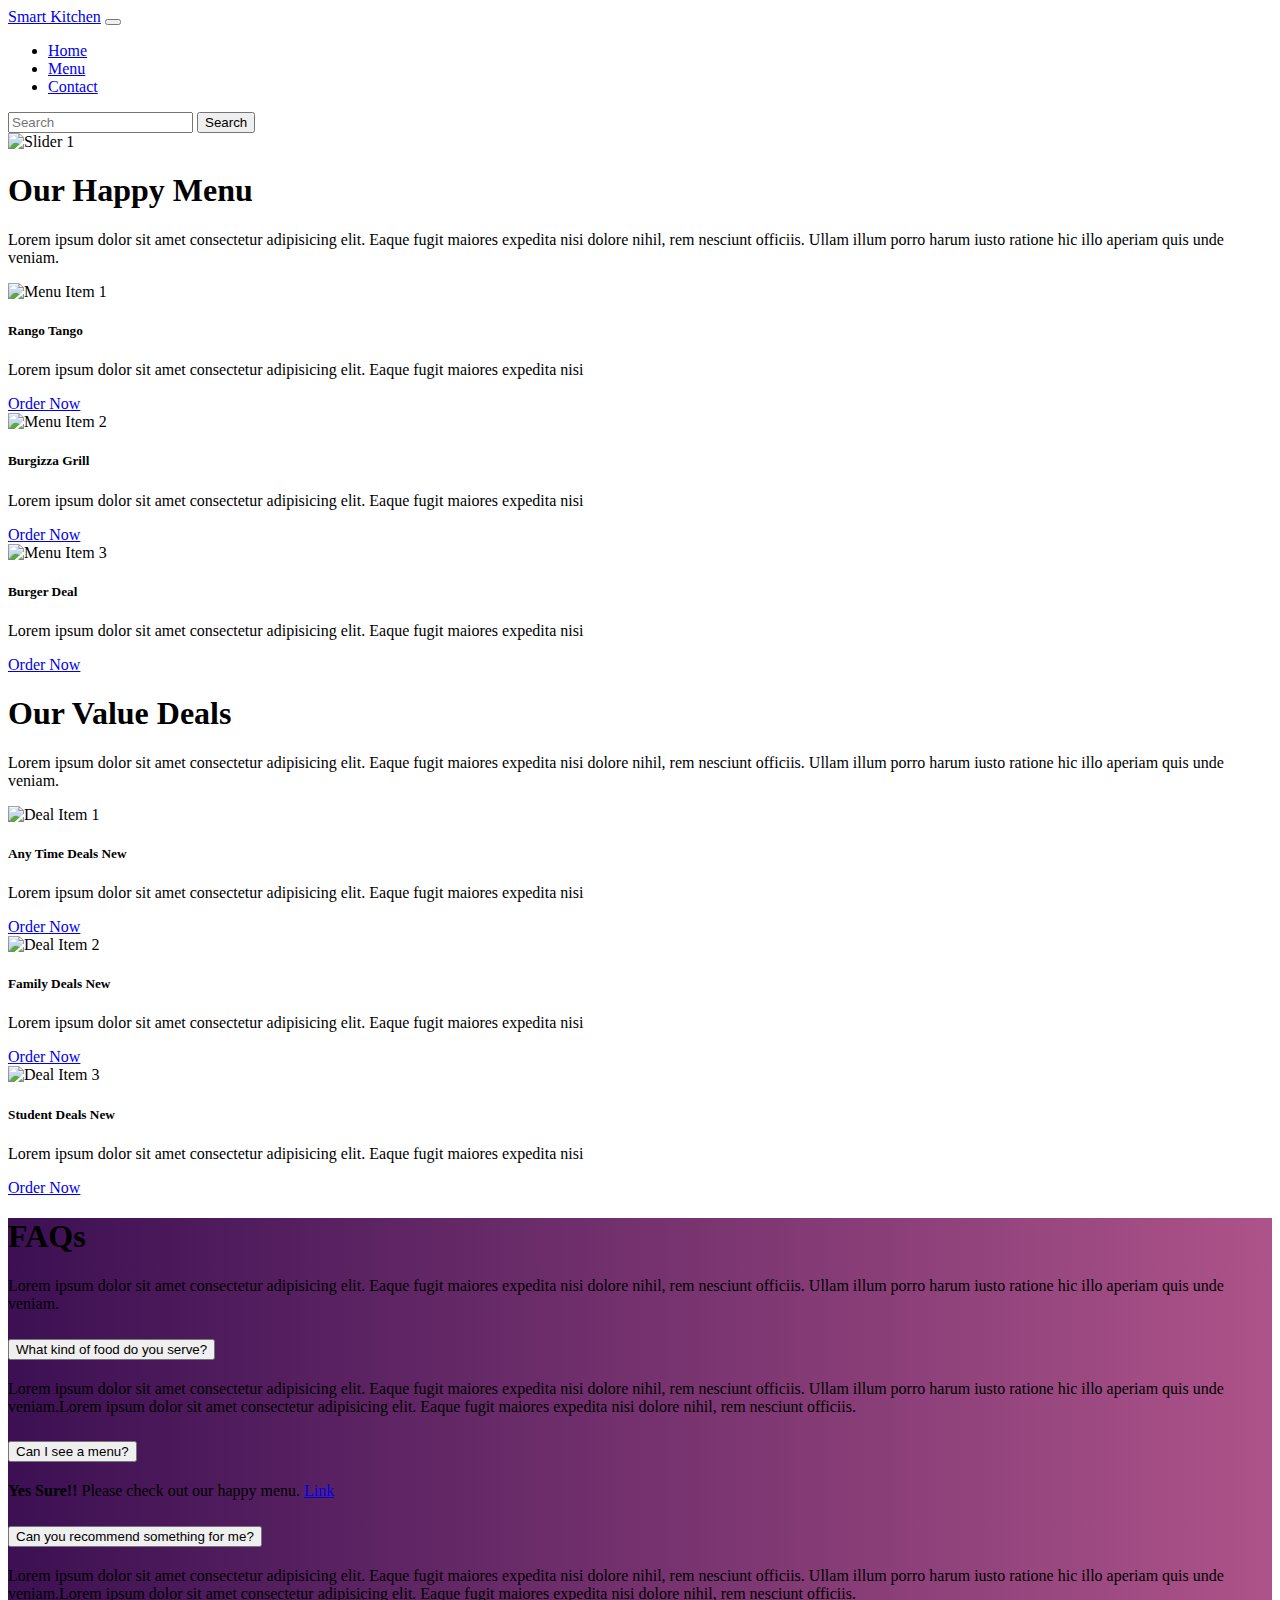
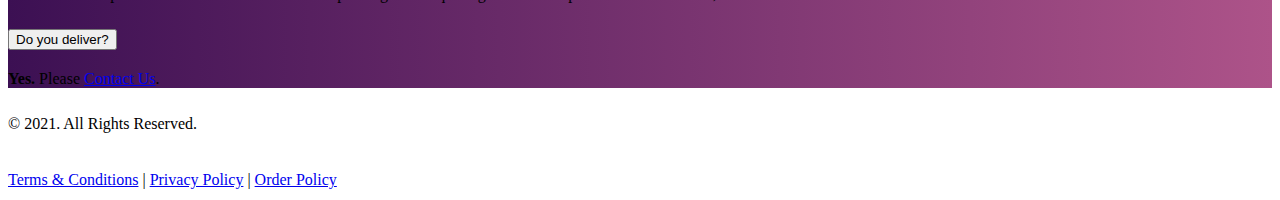
==== index.html @ 842be55d "Add files via upload" ====
<!DOCTYPE html>
<html lang="en">

<head>
    <meta charset="UTF-8">
    <meta name="viewport" content="width=device-width, initial-scale=1.0">
    <title>Yours Kitchen</title>
    <link rel="stylesheet" href="style.css">
    <link rel="stylesheet" href="./bootstrap-5.3.1-dist/css/bootstrap.min.css">
</head>

<body>
    <header id="navbar" class="position-sticky top-0">
        <nav class="navbar navbar-expand-lg navbar-dark bg-dark">
            <div class="container">
                <a class="navbar-brand" href="index.html">Smart Kitchen</a>
                <button class="navbar-toggler" type="button" data-bs-toggle="collapse"
                    data-bs-target="#navbarTogglerDemo02" aria-controls="navbarTogglerDemo02" aria-expanded="false"
                    aria-label="Toggle navigation">
                    <span class="navbar-toggler-icon"></span>
                </button>
                <div class="collapse navbar-collapse" id="navbarTogglerDemo02">
                    <ul class="navbar-nav me-auto mb-2 mb-lg-0">
                        <li class="nav-item">
                            <a class="nav-link active" aria-current="page" href="index.html">Home</a>
                        </li>
                        <li class="nav-item">
                            <a class="nav-link" href="menu.html">Menu</a>
                        </li>
                        <li class="nav-item">
                            <a class="nav-link" href="contact.html">Contact</a>
                        </li>
                    </ul>
                    <form class="d-flex">
                        <input class="form-control me-2" type="search" placeholder="Search" aria-label="Search">
                        <button class="btn btn-outline-success" type="submit">Search</button>
                    </form>
                </div>
            </div>
        </nav>
    </header>
    <main>
        <div id="carouselExampleCaptions" class="carousel slide" data-bs-ride="carousel">
            <div class="carousel-inner">
                <div class="carousel-item active">
                    <img src="images/cover image.jpeg" class="d-block w-100" alt="Slider 1">
                </div>
            </div>
        </div>
        <div class="py-5">
            <div class="container">
                <div class="row mb-4">
                    <div class="col-sm-12 col-md-10 offset-md-1 text-center">
                        <h1>Our Happy Menu</h1>
                        <p>Lorem ipsum dolor sit amet consectetur adipisicing elit. Eaque fugit maiores expedita nisi
                             dolore nihil, rem nesciunt officiis. Ullam illum porro harum iusto ratione
                              hic illo aperiam quis unde veniam.</p>
                    </div>
                </div>
                <div class="row">
                    <div class="col-sm-12 col-md-4">
                        <div class="card w-100 mb-4 mb-md-0">
                            <img src="images/image 1.jpeg" class="card-img-top" alt="Menu Item 1">
                            <div class="card-body">
                                <h5 class="card-title">Rango Tango</h5>
                                <p class="card-text">Lorem ipsum dolor sit amet consectetur adipisicing elit. Eaque fugit maiores expedita nisi</p>
                                <a href="contact.html" class="btn btn-success">Order Now</a>
                            </div>
                        </div>
                    </div>
                    <div class="col-sm-12 col-md-4">
                        <div class="card w-100 mb-4 mb-md-0">
                            <img src="images/image 2.jpeg" class="card-img-top" alt="Menu Item 2">
                            <div class="card-body">
                                <h5 class="card-title">Burgizza Grill</h5>
                                <p class="card-text">Lorem ipsum dolor sit amet consectetur adipisicing elit. Eaque fugit maiores expedita nisi</p>
                                <a href="contact.html" class="btn btn-success">Order Now</a>
                            </div>
                        </div>
                    </div>
                    <div class="col-sm-12 col-md-4">
                        <div class="card w-100">
                            <img src="images/image 3.jpeg" class="card-img-top" alt="Menu Item 3">
                            <div class="card-body">
                                <h5 class="card-title">Burger Deal</h5>
                                <p class="card-text">Lorem ipsum dolor sit amet consectetur adipisicing elit. Eaque fugit maiores expedita nisi</p>
                                <a href="contact.html" class="btn btn-success">Order Now</a>
                            </div>
                        </div>
                    </div>
                </div>
            </div>
        </div>
        <div class="py-5 bg-light">
            <div class="container">
                <div class="row mb-4">
                    <div class="col-sm-12 col-md-10 offset-md-1 text-center">
                        <h1>Our Value Deals</h1>
                        <p>Lorem ipsum dolor sit amet consectetur adipisicing elit. Eaque fugit maiores expedita nisi
                            dolore nihil, rem nesciunt officiis. Ullam illum porro harum iusto ratione
                             hic illo aperiam quis unde veniam.</p>
                    </div>
                </div>
                <div class="row">
                    <div class="col-sm-12 col-md-4">
                        <div class="card w-100 mb-4 mb-md-0">
                            <img src="images/deal 1.jpeg" class="card-img-top" alt="Deal Item 1">
                            <div class="card-body">
                                <h5 class="card-title">Any Time Deals <span class="badge bg-success">New</span></h5>
                                <p class="card-text">Lorem ipsum dolor sit amet consectetur adipisicing elit. Eaque fugit maiores expedita nisi</p>
                                <a href="contact.html" class="btn btn-info text-white">Order Now</a>
                            </div>
                        </div>
                    </div>
                    <div class="col-sm-12 col-md-4">
                        <div class="card w-100 mb-4 mb-md-0">
                            <img src="images/deal 2.jpeg" class="card-img-top" alt="Deal Item 2">
                            <div class="card-body">
                                <h5 class="card-title">Family Deals <span class="badge bg-success">New</span></h5>
                                <p class="card-text">Lorem ipsum dolor sit amet consectetur adipisicing elit. Eaque fugit maiores expedita nisi</p>
                                <a href="contact.html" class="btn btn-info text-white">Order Now</a>
                            </div>
                        </div>
                    </div>
                    <div class="col-sm-12 col-md-4">
                        <div class="card w-100">
                            <img src="images/deal 3.jpeg" class="card-img-top" alt="Deal Item 3">
                            <div class="card-body">
                                <h5 class="card-title">Student Deals <span class="badge bg-success">New</span></h5>
                                <p class="card-text">Lorem ipsum dolor sit amet consectetur adipisicing elit. Eaque fugit maiores expedita nisi</p>
                                <a href="contact.html" class="btn btn-info text-white">Order Now</a>
                            </div>
                        </div>
                    </div>
                </div>
            </div>
        </div>
        <div class="faqs py-5">
            <div class="container">
                <div class="row mb-4">
                    <div class="col-sm-12 col-md-10 offset-md-1 text-center text-white">
                        <h1>FAQs</h1>
                        <p>Lorem ipsum dolor sit amet consectetur adipisicing elit. Eaque fugit maiores expedita nisi
                            dolore nihil, rem nesciunt officiis. Ullam illum porro harum iusto ratione
                             hic illo aperiam quis unde veniam.</p>
                    </div>
                </div>
                <div class="row">
                    <div class="col">
                        <div class="accordion" id="accordionExample">
                            <div class="accordion-item">
                                <h2 class="accordion-header" id="headingOne">
                                    <button class="accordion-button" type="button" data-bs-toggle="collapse"
                                        data-bs-target="#collapseOne" aria-expanded="true" aria-controls="collapseOne">
                                        What kind of food do you serve?
                                    </button>
                                </h2>
                                <div id="collapseOne" class="accordion-collapse collapse show"
                                    aria-labelledby="headingOne" data-bs-parent="#accordionExample">
                                    <div class="accordion-body">
                                        Lorem ipsum dolor sit amet consectetur adipisicing elit. Eaque fugit maiores expedita nisi
                            dolore nihil, rem nesciunt officiis. Ullam illum porro harum iusto ratione
                             hic illo aperiam quis unde veniam.Lorem ipsum dolor sit amet consectetur adipisicing elit. Eaque fugit maiores expedita nisi
                             dolore nihil, rem nesciunt officiis.
                                    </div>
                                </div>
                            </div>
                            <div class="accordion-item">
                                <h2 class="accordion-header" id="headingTwo">
                                    <button class="accordion-button collapsed" type="button" data-bs-toggle="collapse"
                                        data-bs-target="#collapseTwo" aria-expanded="false" aria-controls="collapseTwo">
                                        Can I see a menu?
                                    </button>
                                </h2>
                                <div id="collapseTwo" class="accordion-collapse collapse" aria-labelledby="headingTwo"
                                    data-bs-parent="#accordionExample">
                                    <div class="accordion-body">
                                        <strong>Yes Sure!!</strong> Please check out our happy menu. <a
                                            href="menu.html">Link</a>
                                    </div>
                                </div>
                            </div>
                            <div class="accordion-item">
                                <h2 class="accordion-header" id="headingThree">
                                    <button class="accordion-button collapsed" type="button" data-bs-toggle="collapse"
                                        data-bs-target="#collapseThree" aria-expanded="false"
                                        aria-controls="collapseThree">
                                        Can you recommend something for me?
                                    </button>
                                </h2>
                                <div id="collapseThree" class="accordion-collapse collapse"
                                    aria-labelledby="headingThree" data-bs-parent="#accordionExample">
                                    <div class="accordion-body">
                                        Lorem ipsum dolor sit amet consectetur adipisicing elit. Eaque fugit maiores expedita nisi
                            dolore nihil, rem nesciunt officiis. Ullam illum porro harum iusto ratione
                             hic illo aperiam quis unde veniam.Lorem ipsum dolor sit amet consectetur adipisicing elit. Eaque fugit maiores expedita nisi
                             dolore nihil, rem nesciunt officiis.
                                    </div>
                                </div>
                            </div>
                            <div class="accordion-item">
                                <h2 class="accordion-header" id="headingFour">
                                    <button class="accordion-button collapsed" type="button" data-bs-toggle="collapse"
                                        data-bs-target="#collapseFour" aria-expanded="false"
                                        aria-controls="collapseFour">
                                        Do you deliver?
                                    </button>
                                </h2>
                                <div id="collapseFour" class="accordion-collapse collapse" aria-labelledby="headingFour"
                                    data-bs-parent="#accordionExample">
                                    <div class="accordion-body">
                                        <strong>Yes.</strong> Please <a href="contact.html">Contact Us</a>.
                                    </div>
                                </div>
                            </div>
                        </div>
                    </div>
                </div>
            </div>
        </div>
    </main>
    <footer>
        <div class="container">
            <div class="row">
                <div class="col-sm-12 col-md-4">
                    <p class="mb-0 fw-bold text-center text-md-start">© 2021. All Rights Reserved.</p>
                </div>
                <div class="d-none d-md-block col-md-8 text-end">
                    <a href="javascript:void(0)" target="_blank" rel="noopener noreferrer"
                        class="fw-bold text-dark">Terms &amp; Conditions</a> |
                    <a href="javascript:void(0)" target="_blank" rel="noopener noreferrer"
                        class="fw-bold text-dark">Privacy Policy</a> |
                    <a href="javascript:void(0)" target="_blank" rel="noopener noreferrer"
                        class="fw-bold text-dark">Order Policy</a>
                </div>
            </div>
        </div>
    </footer>
    <script src="./bootstrap-5.3.1-dist/js/bootstrap.min.js">

    </script>
</body>

</html>
---- style.css ----
header#navbar {
    z-index: 999;
}
.faqs {
    background: #ad5389; /* fallback for old browsers */
    background: -webkit-linear-gradient(to right, #3c1053, #ad5389); /* Chrome 10-25, Safari 5.1-6 */
    background: linear-gradient(
        to right,
        #3c1053,
        #ad5389
    ); /* W3C, IE 10+/ Edge, Firefox 16+, Chrome 26+, Opera 12+, Safari 7+ */
}

footer {
    height: 40px;
}

footer p,
footer a {
    line-height: 40px;
}

.box {
    min-height: 250px;
    transition: 0.5s;
}

.box:hover {
    box-shadow: rgba(100, 100, 111, 0.2) 0px 7px 29px 0px !important;
}

.card {
    transition: all 0.5s;
}

.card:hover {
    /* box-shadow: rgba(100, 100, 111, 0.2) 0px 7px 29px 0px; */
    box-shadow: rgba(17, 12, 46, 0.15) 0px 48px 100px 0px;
}
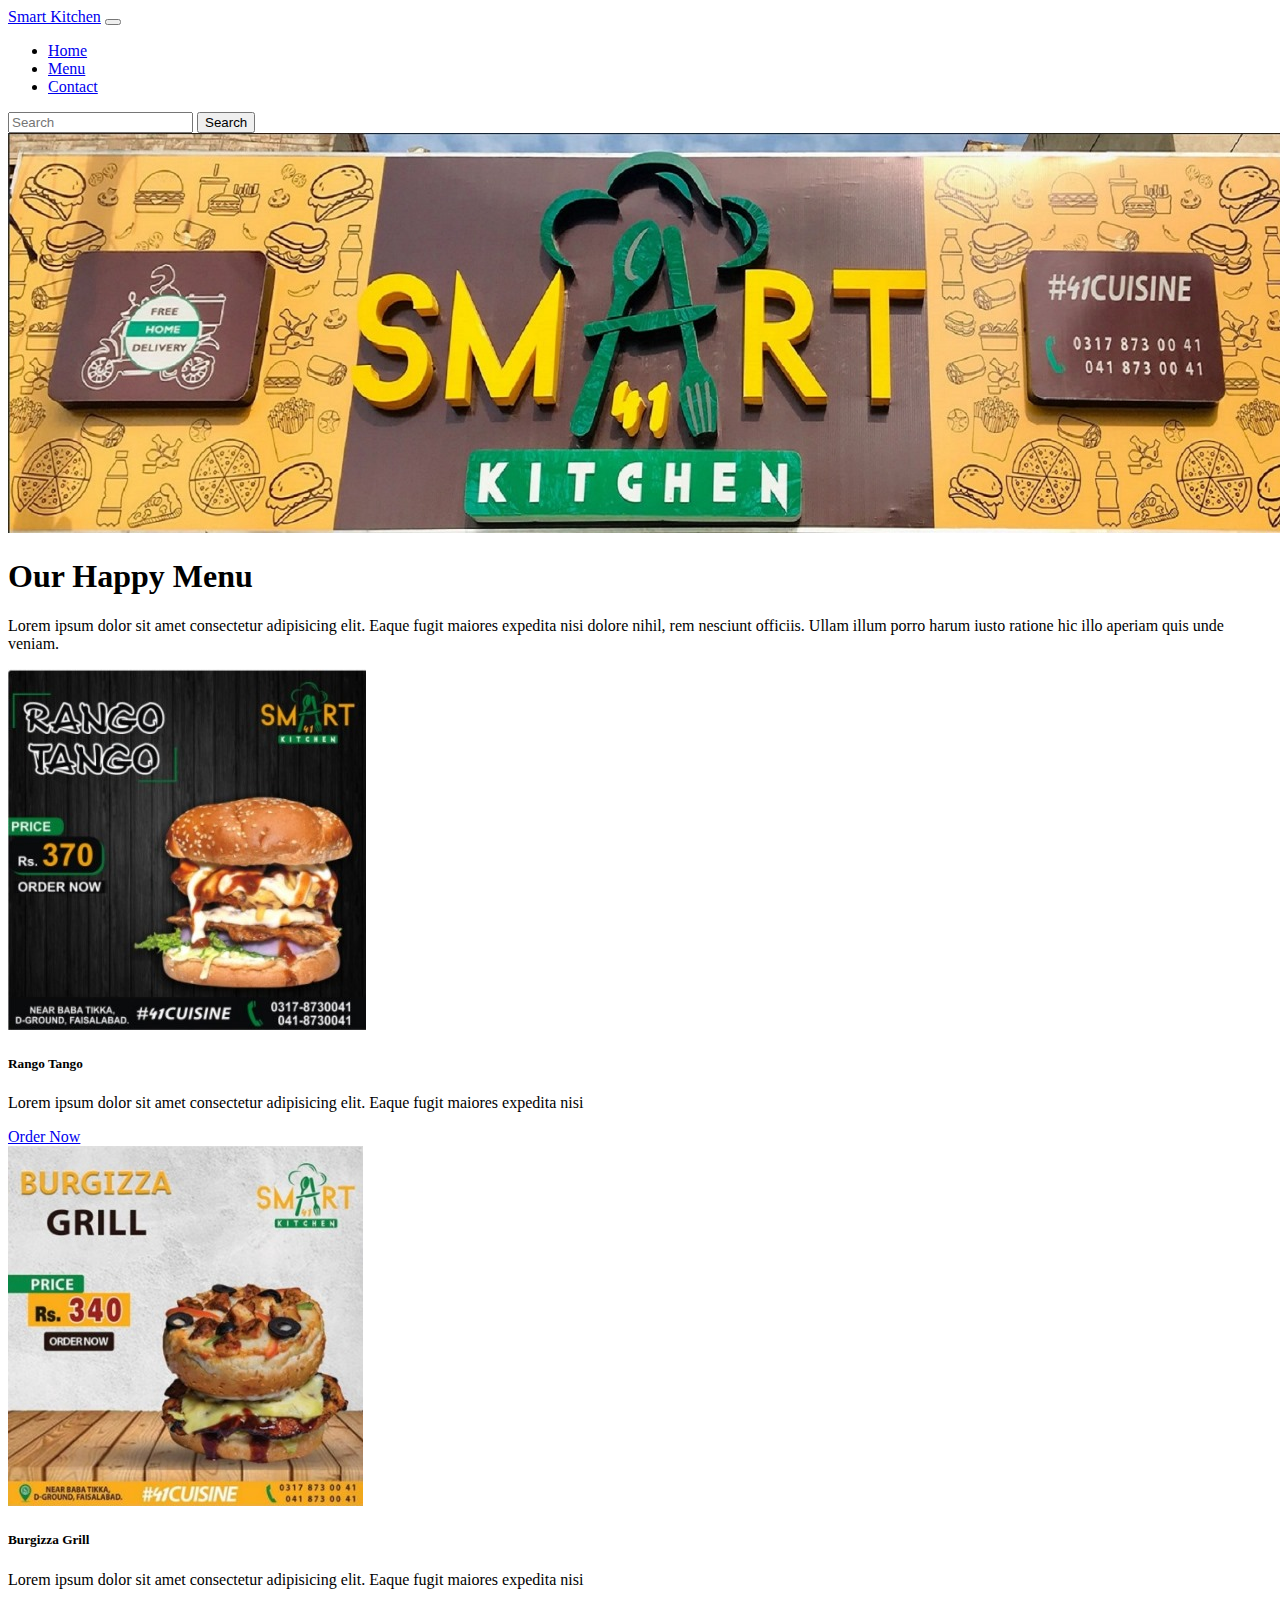
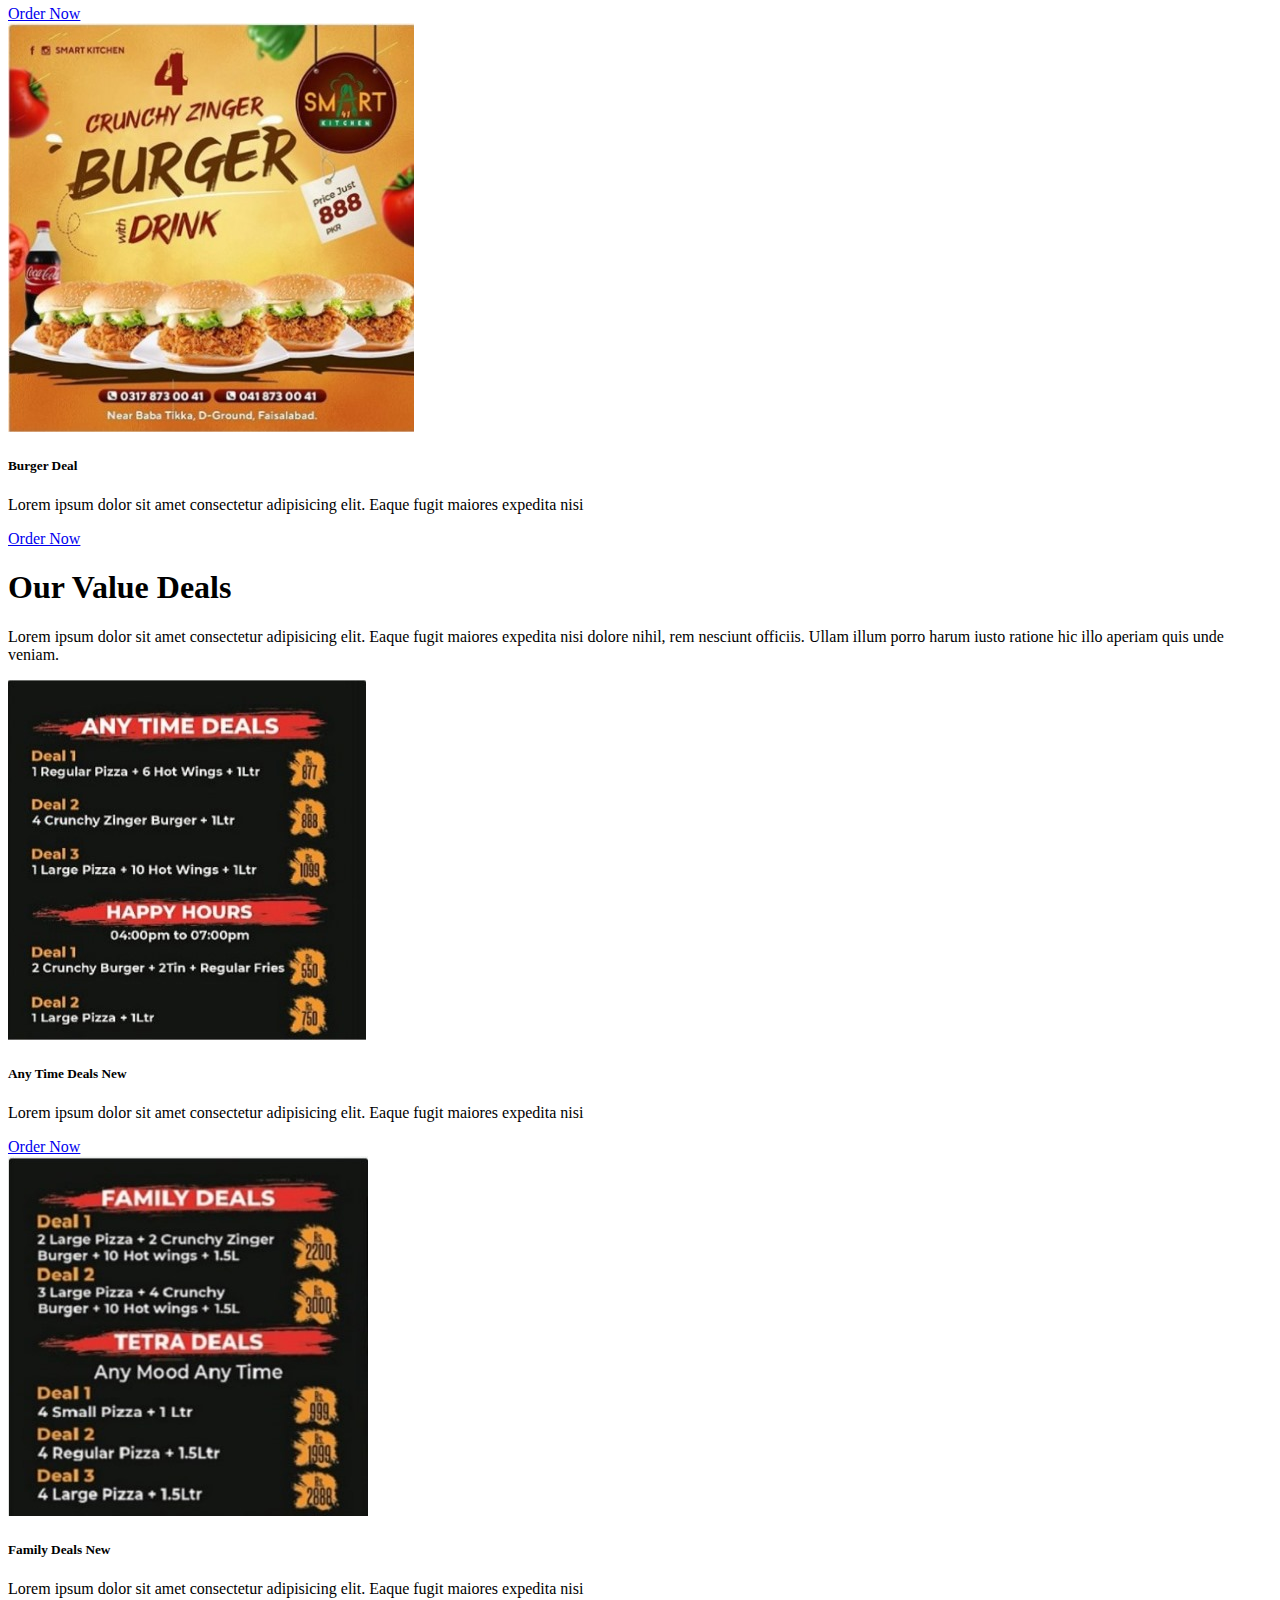
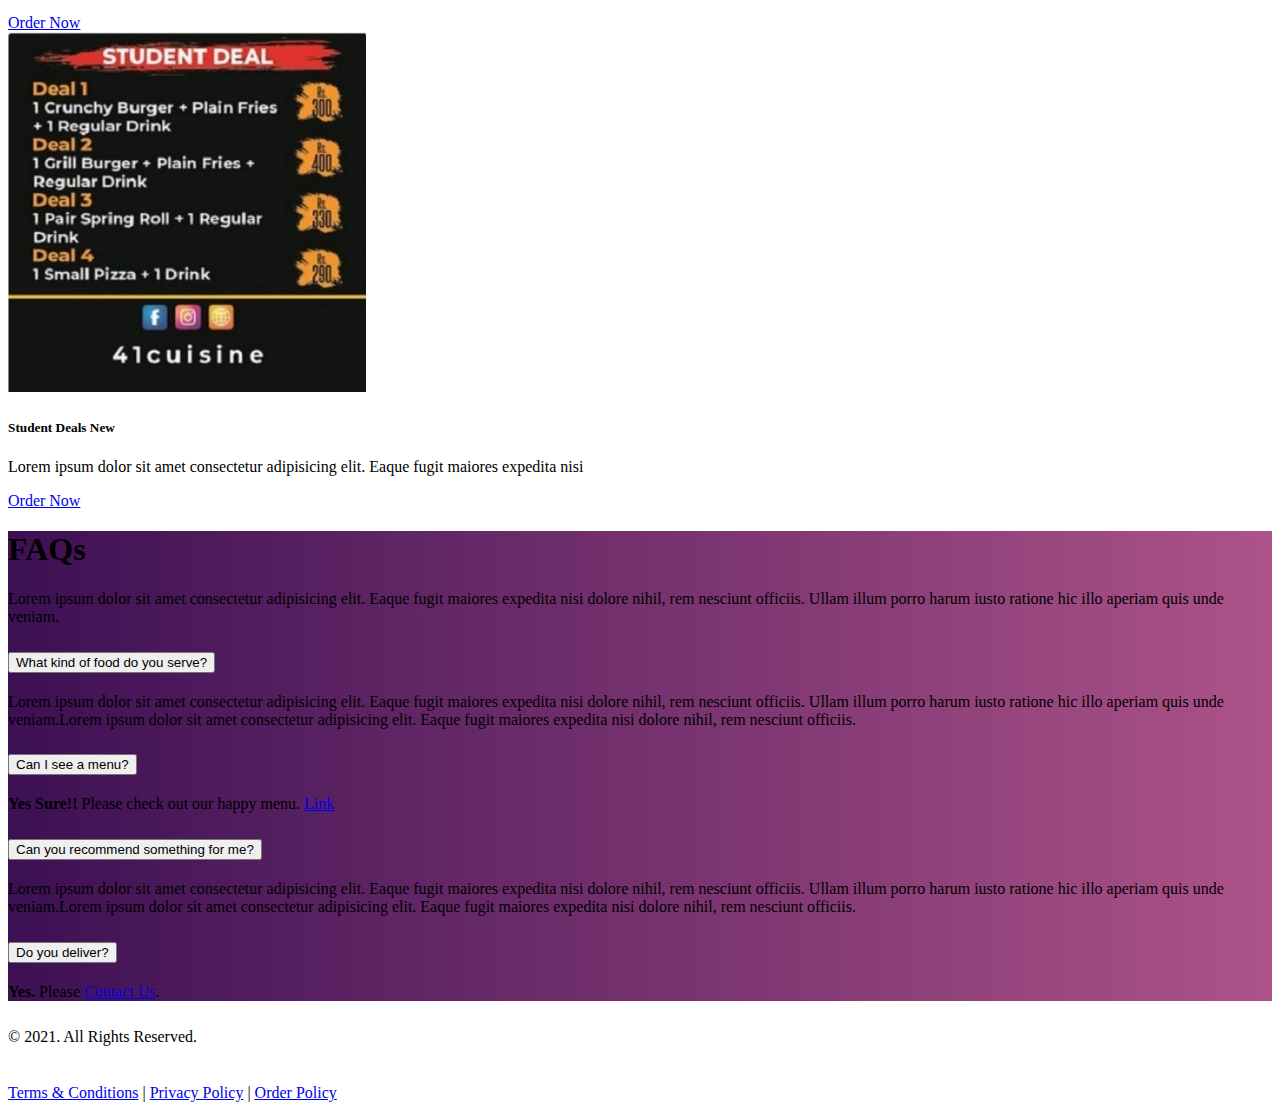
==== commit 5c7caece: "Add files via upload" ====
--- a/index.html
+++ b/index.html
@@ -43,7 +43,7 @@
         <div id="carouselExampleCaptions" class="carousel slide" data-bs-ride="carousel">
             <div class="carousel-inner">
                 <div class="carousel-item active">
-                    <img src="images/cover image.jpeg" class="d-block w-100" alt="Slider 1">
+                    <img src="cover image.jpeg" class="d-block w-100" alt="Slider 1">
                 </div>
             </div>
         </div>
@@ -60,7 +60,7 @@
                 <div class="row">
                     <div class="col-sm-12 col-md-4">
                         <div class="card w-100 mb-4 mb-md-0">
-                            <img src="images/image 1.jpeg" class="card-img-top" alt="Menu Item 1">
+                            <img src="image 1.jpeg" class="card-img-top" alt="Menu Item 1">
                             <div class="card-body">
                                 <h5 class="card-title">Rango Tango</h5>
                                 <p class="card-text">Lorem ipsum dolor sit amet consectetur adipisicing elit. Eaque fugit maiores expedita nisi</p>
@@ -70,7 +70,7 @@
                     </div>
                     <div class="col-sm-12 col-md-4">
                         <div class="card w-100 mb-4 mb-md-0">
-                            <img src="images/image 2.jpeg" class="card-img-top" alt="Menu Item 2">
+                            <img src="image 2.jpeg" class="card-img-top" alt="Menu Item 2">
                             <div class="card-body">
                                 <h5 class="card-title">Burgizza Grill</h5>
                                 <p class="card-text">Lorem ipsum dolor sit amet consectetur adipisicing elit. Eaque fugit maiores expedita nisi</p>
@@ -80,7 +80,7 @@
                     </div>
                     <div class="col-sm-12 col-md-4">
                         <div class="card w-100">
-                            <img src="images/image 3.jpeg" class="card-img-top" alt="Menu Item 3">
+                            <img src="image 3.jpeg" class="card-img-top" alt="Menu Item 3">
                             <div class="card-body">
                                 <h5 class="card-title">Burger Deal</h5>
                                 <p class="card-text">Lorem ipsum dolor sit amet consectetur adipisicing elit. Eaque fugit maiores expedita nisi</p>
@@ -104,7 +104,7 @@
                 <div class="row">
                     <div class="col-sm-12 col-md-4">
                         <div class="card w-100 mb-4 mb-md-0">
-                            <img src="images/deal 1.jpeg" class="card-img-top" alt="Deal Item 1">
+                            <img src="deal 1.jpeg" class="card-img-top" alt="Deal Item 1">
                             <div class="card-body">
                                 <h5 class="card-title">Any Time Deals <span class="badge bg-success">New</span></h5>
                                 <p class="card-text">Lorem ipsum dolor sit amet consectetur adipisicing elit. Eaque fugit maiores expedita nisi</p>
@@ -114,7 +114,7 @@
                     </div>
                     <div class="col-sm-12 col-md-4">
                         <div class="card w-100 mb-4 mb-md-0">
-                            <img src="images/deal 2.jpeg" class="card-img-top" alt="Deal Item 2">
+                            <img src="deal 2.jpeg" class="card-img-top" alt="Deal Item 2">
                             <div class="card-body">
                                 <h5 class="card-title">Family Deals <span class="badge bg-success">New</span></h5>
                                 <p class="card-text">Lorem ipsum dolor sit amet consectetur adipisicing elit. Eaque fugit maiores expedita nisi</p>
@@ -124,7 +124,7 @@
                     </div>
                     <div class="col-sm-12 col-md-4">
                         <div class="card w-100">
-                            <img src="images/deal 3.jpeg" class="card-img-top" alt="Deal Item 3">
+                            <img src="deal 3.jpeg" class="card-img-top" alt="Deal Item 3">
                             <div class="card-body">
                                 <h5 class="card-title">Student Deals <span class="badge bg-success">New</span></h5>
                                 <p class="card-text">Lorem ipsum dolor sit amet consectetur adipisicing elit. Eaque fugit maiores expedita nisi</p>
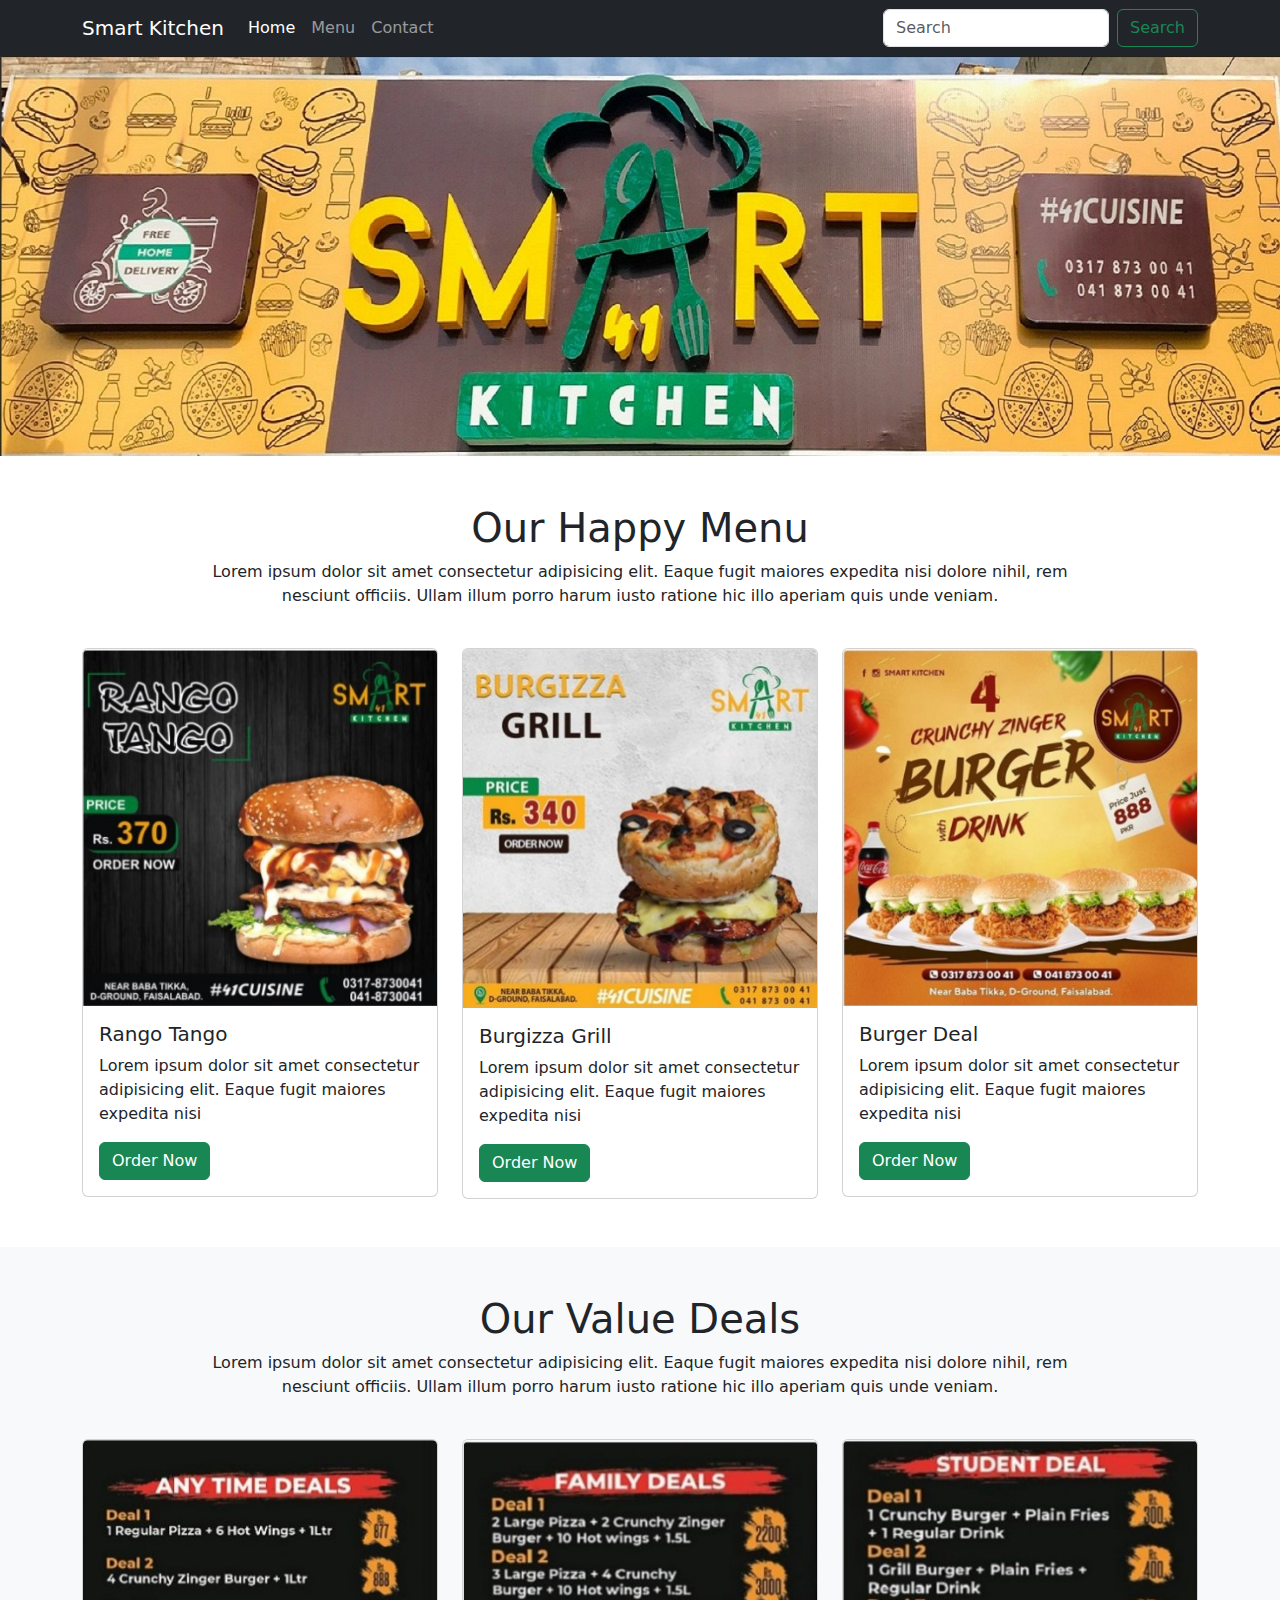
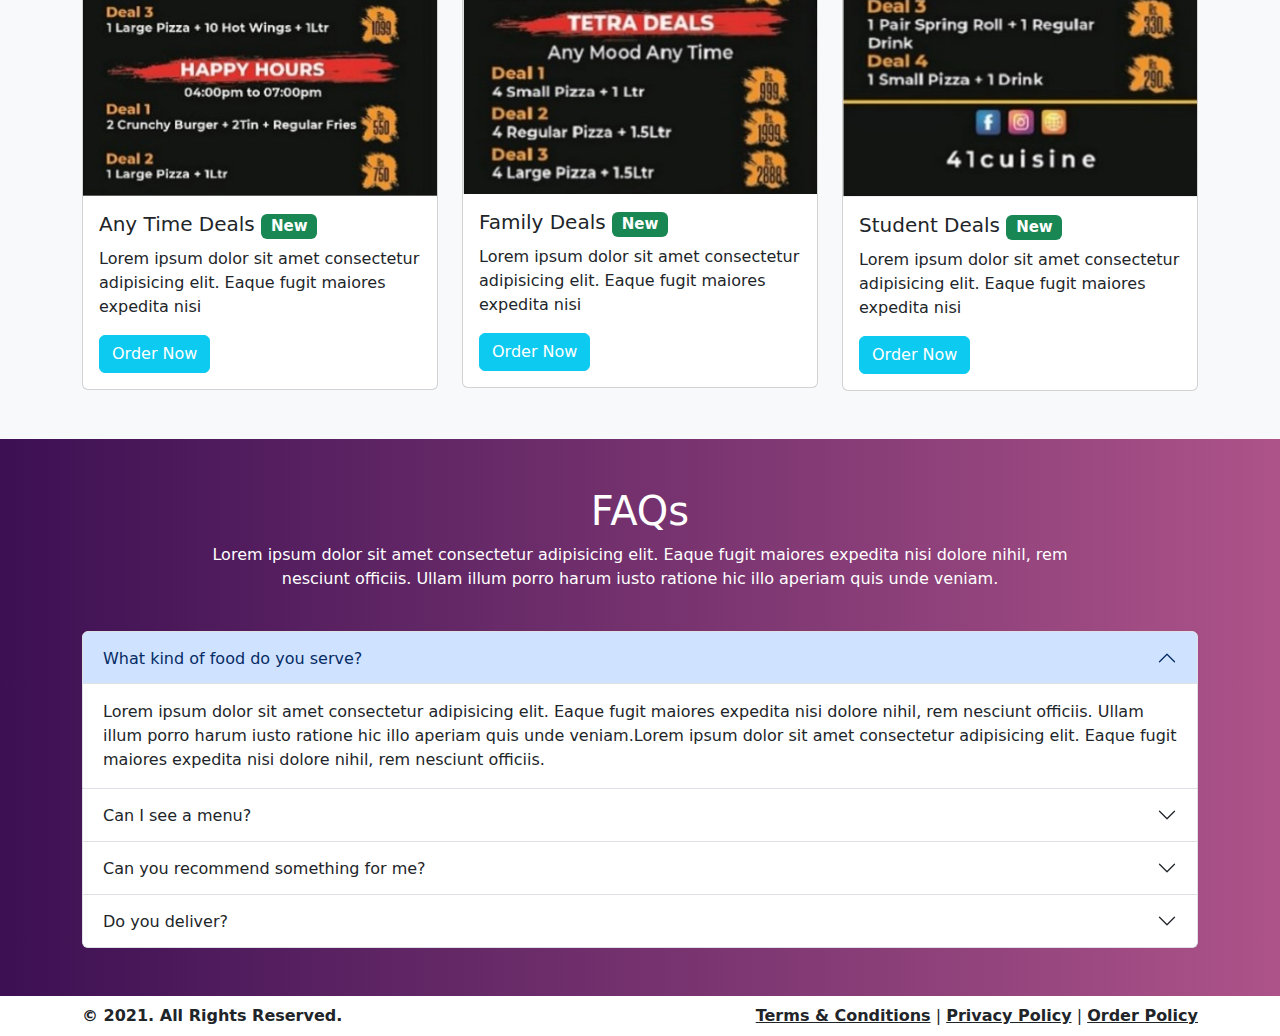
==== commit e3533bee: "Add files via upload" ====
--- a/index.html
+++ b/index.html
@@ -6,7 +6,7 @@
     <meta name="viewport" content="width=device-width, initial-scale=1.0">
     <title>Yours Kitchen</title>
     <link rel="stylesheet" href="style.css">
-    <link rel="stylesheet" href="./bootstrap-5.3.1-dist/css/bootstrap.min.css">
+    <link rel="stylesheet" href="https://cdn.jsdelivr.net/npm/bootstrap@5.3.1/dist/css/bootstrap.min.css">
 </head>
 
 <body>
@@ -236,8 +236,8 @@
             </div>
         </div>
     </footer>
-    <script src="./bootstrap-5.3.1-dist/js/bootstrap.min.js">
-
+    <script src="https://cdn.jsdelivr.net/npm/@popperjs/core@2.11.8/dist/umd/popper.min.js" integrity="sha384-I7E8VVD/ismYTF4hNIPjVp/Zjvgyol6VFvRkX/vR+Vc4jQkC+hVqc2pM8ODewa9r" crossorigin="anonymous"></script>
+    <script src="https://cdn.jsdelivr.net/npm/bootstrap@5.3.1/dist/js/bootstrap.min.js" integrity="sha384-Rx+T1VzGupg4BHQYs2gCW9It+akI2MM/mndMCy36UVfodzcJcF0GGLxZIzObiEfa" crossorigin="anonymous"></script>
     </script>
 </body>
 
